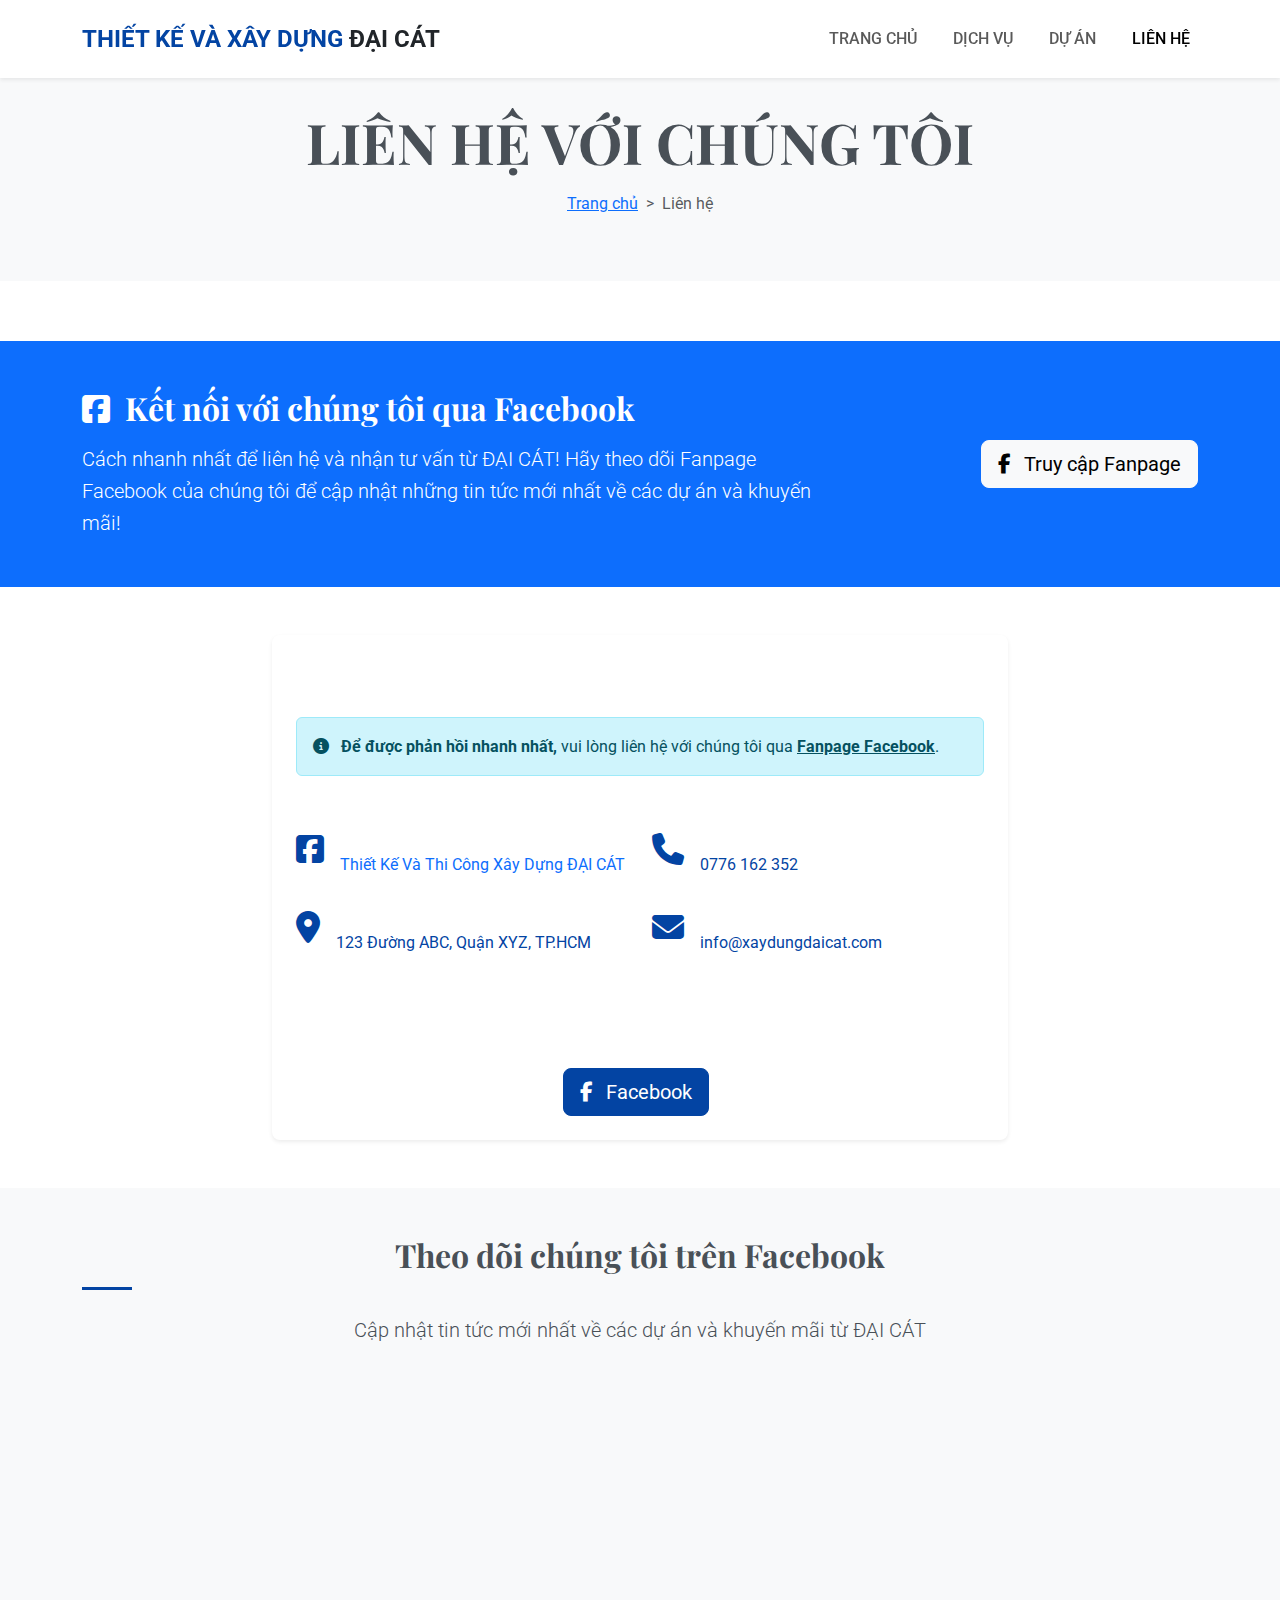
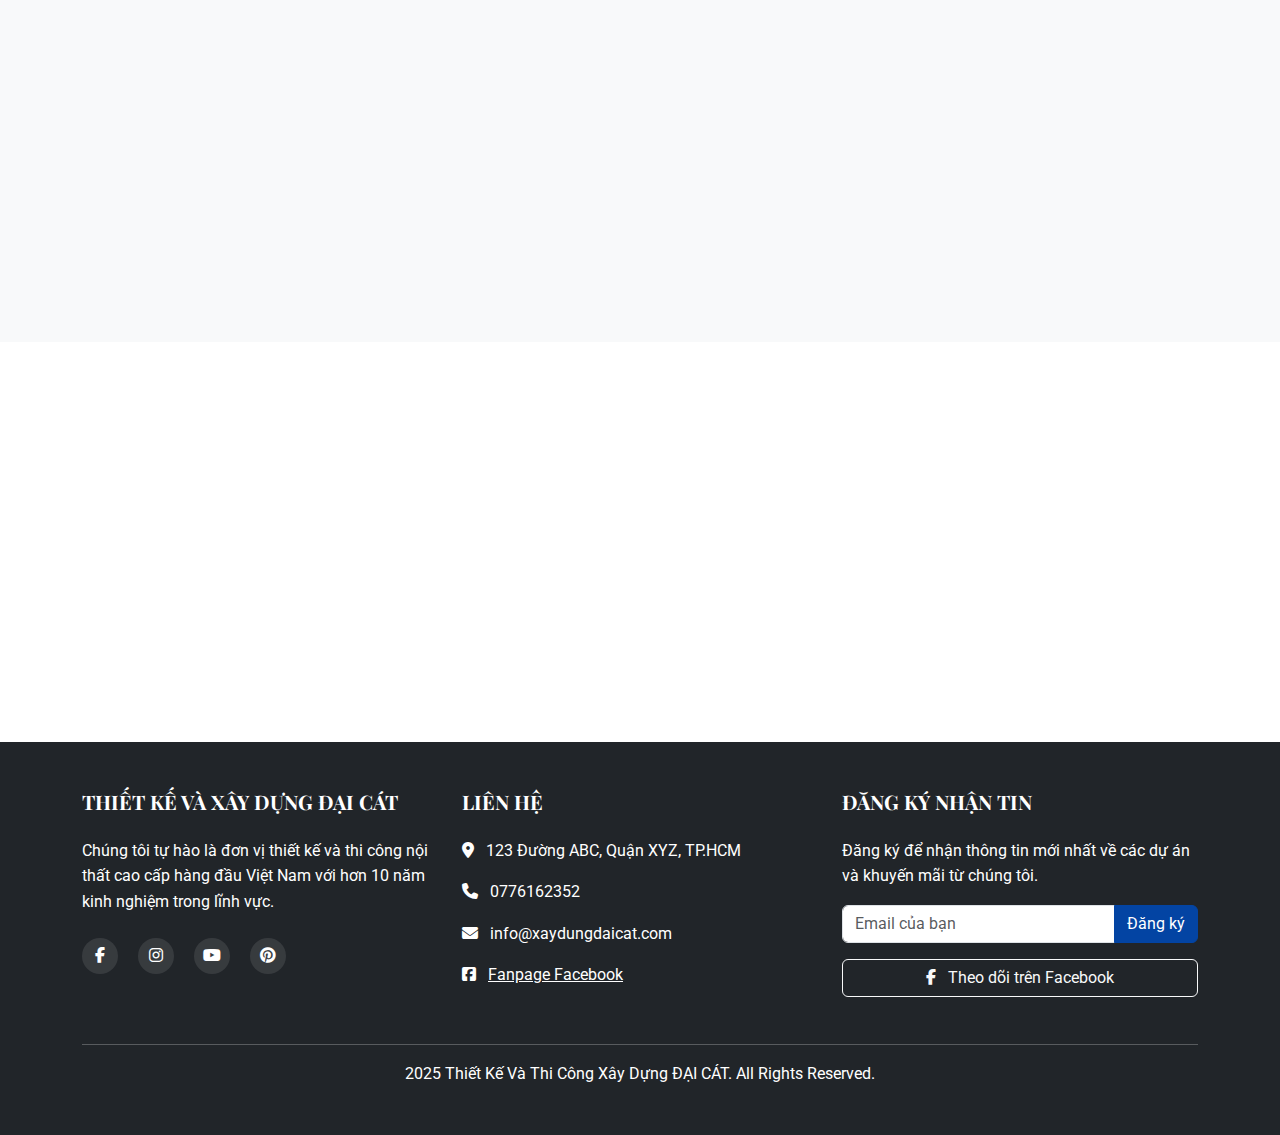
==== contact.html @ 8cb7f2ff "Initial commit" ====
<!DOCTYPE html>
<html lang="vi">
<head>
    <meta charset="UTF-8">
    <meta name="viewport" content="width=device-width, initial-scale=1.0">
    <title>Liên Hệ - Thiết Kế Và Thi Công Xây Dựng ĐẠI CÁT</title>
    
    <!-- Bootstrap CSS -->
    <link href="https://cdnjs.cloudflare.com/ajax/libs/bootstrap/5.3.0/css/bootstrap.min.css" rel="stylesheet">
    
    <!-- Font Awesome -->
    <link href="https://cdnjs.cloudflare.com/ajax/libs/font-awesome/6.4.0/css/all.min.css" rel="stylesheet">
    
    <!-- Google Fonts -->
    <link href="https://fonts.googleapis.com/css2?family=Roboto:wght@300;400;500;700&family=Playfair+Display:wght@400;500;700&display=swap" rel="stylesheet">
    
    <!-- Custom CSS -->
    <link href="css/style.css" rel="stylesheet">
</head>
<body>
    <!-- Header & Navigation -->
    <header>
        <nav class="navbar navbar-expand-lg navbar-light bg-white fixed-top shadow-sm">
            <div class="container">
                <a class="navbar-brand" href="index.html">
                    <span class="fw-bold text-primary">THIẾT KẾ VÀ XÂY DỰNG</span> <span class="text-dark">ĐẠI CÁT</span>
                </a>
                <button class="navbar-toggler" type="button" data-bs-toggle="collapse" data-bs-target="#navbarNav">
                    <span class="navbar-toggler-icon"></span>
                </button>
                <div class="collapse navbar-collapse" id="navbarNav">
                    <ul class="navbar-nav ms-auto">
                        <li class="nav-item">
                            <a class="nav-link" href="index.html">TRANG CHỦ</a>
                        </li>
                        <li class="nav-item">
                            <a class="nav-link" href="services.html">DỊCH VỤ</a>
                        </li>
                        <li class="nav-item">
                            <a class="nav-link" href="projects.html">DỰ ÁN</a>
                        </li>
                        <li class="nav-item">
                            <a class="nav-link active" href="contact.html">LIÊN HỆ</a>
                        </li>
                    </ul>
                </div>
            </div>
        </nav>
    </header>

    <!-- Page Header -->
    <section class="page-header py-5 bg-light">
        <div class="container">
            <div class="row">
                <div class="col-12 text-center">
                    <h1 class="display-4 fw-bold">LIÊN HỆ VỚI CHÚNG TÔI</h1>
                    <nav aria-label="breadcrumb">
                        <ol class="breadcrumb justify-content-center">
                            <li class="breadcrumb-item"><a href="index.html">Trang chủ</a></li>
                            <li class="breadcrumb-item active" aria-current="page">Liên hệ</li>
                        </ol>
                    </nav>
                </div>
            </div>
        </div>
    </section>

    <!-- Facebook Banner -->
    <section class="facebook-banner py-5 bg-primary text-white">
        <div class="container">
            <div class="row align-items-center">
                <div class="col-lg-8 mb-4 mb-lg-0">
                    <h2 class="mb-3"><i class="fab fa-facebook-square me-2"></i> Kết nối với chúng tôi qua Facebook</h2>
                    <p class="lead mb-0">Cách nhanh nhất để liên hệ và nhận tư vấn từ ĐẠI CÁT! Hãy theo dõi Fanpage Facebook của chúng tôi để cập nhật những tin tức mới nhất về các dự án và khuyến mãi!</p>
                </div>
                <div class="col-lg-4 text-lg-end">
                    <a href="https://www.facebook.com/profile.php?id=61574949336067&mibextid=wwXIfr" target="_blank" class="btn btn-light btn-lg"><i class="fab fa-facebook-f me-2"></i> Truy cập Fanpage</a>
                </div>
            </div>
        </div>
    </section>

    <!-- Contact Section -->
    <section class="contact-section py-5">
        <div class="container">
            <div class="row justify-content-center">
                <div class="col-lg-8">
                    <div class="contact-info p-4 bg-white shadow-sm">
                        <h3 class="mb-4 text-center">Thông tin liên hệ</h3>
                        <div class="alert alert-info" role="alert">
                            <i class="fas fa-info-circle me-2"></i> <strong>Để được phản hồi nhanh nhất,</strong> vui lòng liên hệ với chúng tôi qua <a href="https://www.facebook.com/profile.php?id=61574949336067&mibextid=wwXIfr" target="_blank" class="alert-link">Fanpage Facebook</a>.
                        </div>
                        
                        <div class="row mt-5">
                            <div class="col-md-6 mb-4">
                                <!-- Facebook Contact -->
                                <div class="contact-item d-flex align-items-center mb-4">
                                    <div class="contact-icon me-3">
                                        <i class="fab fa-facebook-square fa-2x text-primary"></i>
                                    </div>
                                    <div class="contact-text">
                                        <h5 class="mb-1">Facebook</h5>
                                        <p class="mb-0 text-primary"><a href="https://www.facebook.com/profile.php?id=61574949336067&mibextid=wwXIfr" target="_blank" class="text-decoration-none">Thiết Kế Và Thi Công Xây Dựng ĐẠI CÁT</a></p>
                                    </div>
                                </div>
                                
                                <div class="contact-item d-flex align-items-center mb-4">
                                    <div class="contact-icon me-3">
                                        <i class="fas fa-map-marker-alt fa-2x text-primary"></i>
                                    </div>
                                    <div class="contact-text">
                                        <h5 class="mb-1">Địa chỉ</h5>
                                        <p class="mb-0 text-primary">123 Đường ABC, Quận XYZ, TP.HCM</p>
                                    </div>
                                </div>
                            </div>
                            
                            <div class="col-md-6 mb-4">
                                <div class="contact-item d-flex align-items-center mb-4">
                                    <div class="contact-icon me-3">
                                        <i class="fas fa-phone fa-2x text-primary"></i>
                                    </div>
                                    <div class="contact-text">
                                        <h5 class="mb-1">Điện thoại</h5>
                                        <p class="mb-0 text-primary">0776 162 352</p>
                                    </div>
                                </div>
                                
                                <div class="contact-item d-flex align-items-center mb-4">
                                    <div class="contact-icon me-3">
                                        <i class="fas fa-envelope fa-2x text-primary"></i>
                                    </div>
                                    <div class="contact-text">
                                        <h5 class="mb-1">Email</h5>
                                        <p class="mb-0 text-primary">info@xaydungdaicat.com</p>
                                    </div>
                                </div>
                            </div>
                        </div>
                        
                        <div class="text-center mt-4">
                            <h5 class="mb-3">Kết nối với chúng tôi</h5>
                            <a href="https://www.facebook.com/profile.php?id=61574949336067&mibextid=wwXIfr" target="_blank" class="btn btn-primary btn-lg me-2"><i class="fab fa-facebook-f me-2"></i> Facebook</a>
                        </div>
                    </div>
                </div>
            </div>
        </div>
    </section>

    <!-- Facebook Page Plugin -->
    <section class="facebook-plugin py-5 bg-light">
        <div class="container">
            <div class="row">
                <div class="col-12 text-center mb-4">
                    <h2 class="section-title">Theo dõi chúng tôi trên Facebook</h2>
                    <p class="lead">Cập nhật tin tức mới nhất về các dự án và khuyến mãi từ ĐẠI CÁT</p>
                </div>
                <div class="col-12 d-flex justify-content-center">
                    <div class="fb-page-embed">
                        <iframe src="https://www.facebook.com/plugins/page.php?href=https%3A%2F%2Fwww.facebook.com%2Fprofile.php%3Fid%3D61574949336067&tabs=timeline&width=500&height=500&small_header=false&adapt_container_width=true&hide_cover=false&show_facepile=true&appId" width="500" height="500" style="border:none;overflow:hidden" scrolling="no" frameborder="0" allowfullscreen="true" allow="autoplay; clipboard-write; encrypted-media; picture-in-picture; web-share"></iframe>
                    </div>
                </div>
            </div>
        </div>
    </section>

    <!-- Google Map -->
    <section class="map-section">
        <div class="container-fluid p-0">
            <div class="map-container">
                <iframe src="https://www.google.com/maps/embed?pb=!1m18!1m12!1m3!1d3919.4241674197356!2d106.68800562777268!3d10.776545940948837!2m3!1f0!2f0!3f0!3m2!1i1024!2i768!4f13.1!3m3!1m2!1s0x31752f38f9ed887b%3A0x14aded5703768989!2zUGjhuqFtIE5nxakgTMOjbywgUXXhuq1uIDEsIFRow6BuaCBwaOG7kSBI4buTIENow60gTWluaCwgVmnhu4d0IE5hbQ!5e0!3m2!1svi!2s!4v1681807666645!5m2!1svi!2s" width="100%" height="450" style="border:0;" allowfullscreen="" loading="lazy" referrerpolicy="no-referrer-when-downgrade"></iframe>
            </div>
        </div>
    </section>

    <!-- Footer -->
    <footer class="bg-dark text-white py-5">
        <div class="container">
            <div class="row">
                <div class="col-md-4 mb-4">
                    <h5 class="mb-4">THIẾT KẾ VÀ XÂY DỰNG ĐẠI CÁT</h5>
                    <p>Chúng tôi tự hào là đơn vị thiết kế và thi công nội thất cao cấp hàng đầu Việt Nam với hơn 10 năm kinh nghiệm trong lĩnh vực.</p>
                    <div class="social-icons mt-4">
                        <a href="https://www.facebook.com/profile.php?id=61574949336067&mibextid=wwXIfr" target="_blank" class="text-white me-3"><i class="fab fa-facebook-f"></i></a>
                        <a href="#" class="text-white me-3"><i class="fab fa-instagram"></i></a>
                        <a href="#" class="text-white me-3"><i class="fab fa-youtube"></i></a>
                        <a href="#" class="text-white"><i class="fab fa-pinterest"></i></a>
                    </div>
                </div>
                <div class="col-md-4 mb-4">
                    <h5 class="mb-4">LIÊN HỆ</h5>
                    <p><i class="fas fa-map-marker-alt me-2"></i> 123 Đường ABC, Quận XYZ, TP.HCM</p>
                    <p><i class="fas fa-phone me-2"></i> 0776162352</p>
                    <p><i class="fas fa-envelope me-2"></i> info@xaydungdaicat.com</p>
                    <p><i class="fab fa-facebook-square me-2"></i> <a href="https://www.facebook.com/profile.php?id=61574949336067&mibextid=wwXIfr" target="_blank" class="text-white">Fanpage Facebook</a></p>
                </div>
                <div class="col-md-4 mb-4">
                    <h5 class="mb-4">ĐĂNG KÝ NHẬN TIN</h5>
                    <p>Đăng ký để nhận thông tin mới nhất về các dự án và khuyến mãi từ chúng tôi.</p>
                    <form>
                        <div class="input-group mb-3">
                            <input type="email" class="form-control" placeholder="Email của bạn">
                            <button class="btn btn-primary" type="submit">Đăng ký</button>
                        </div>
                    </form>
                    <div class="mt-3">
                        <a href="https://www.facebook.com/profile.php?id=61574949336067&mibextid=wwXIfr" target="_blank" class="btn btn-outline-light w-100"><i class="fab fa-facebook-f me-2"></i> Theo dõi trên Facebook</a>
                    </div>
                </div>
            </div>
            <hr>
            <div class="text-center">
                <p class="mb-0"> 2025 Thiết Kế Và Thi Công Xây Dựng ĐẠI CÁT. All Rights Reserved.</p>
            </div>
        </div>
    </footer>

    <!-- Bootstrap & jQuery JS -->
    <script src="https://cdnjs.cloudflare.com/ajax/libs/jquery/3.6.0/jquery.min.js"></script>
    <script src="https://cdnjs.cloudflare.com/ajax/libs/bootstrap/5.3.0/js/bootstrap.bundle.min.js"></script>
    
    <!-- Custom JS -->
    <script src="js/scripts.js"></script>
</body>
</html>
---- css/style.css ----
/* Global Styles */
:root {
    --primary-color: #0344A3;
    --secondary-color: #333;
    --light-color: #f8f9fa;
    --dark-color: #212529;
    --text-color: #495057;
}

body {
    font-family: 'Roboto', sans-serif;
    color: var(--text-color);
    line-height: 1.6;
    overflow-x: hidden;
}

h1, h2, h3, h4, h5, h6 {
    font-family: 'Playfair Display', serif;
    font-weight: 700;
}

.section-title {
    position: relative;
    margin-bottom: 1.5rem;
    padding-bottom: 1rem;
}

.section-title::after {
    content: '';
    position: absolute;
    left: 0;
    bottom: 0;
    width: 50px;
    height: 3px;
    background-color: var(--primary-color);
}

.section-title.text-center::after {
    left: 50%;
    transform: translateX(-50%);
}

.btn-primary {
    background-color: var(--primary-color);
    border-color: var(--primary-color);
}

.btn-primary:hover, .btn-primary:focus {
    background-color: #e05a2b;
    border-color: #e05a2b;
}

.btn-outline-primary {
    color: var(--primary-color);
    border-color: var(--primary-color);
}

.btn-outline-primary:hover {
    background-color: var(--primary-color);
    border-color: var(--primary-color);
}

.text-primary {
    color: var(--primary-color) !important;
}

/* Header & Navigation */
header {
    margin-bottom: 60px;
}

.navbar {
    padding: 15px 0;
    transition: all 0.3s ease;
}

.navbar-brand {
    font-size: 1.5rem;
    font-weight: 700;
}

.nav-link {
    font-weight: 500;
    margin-left: 20px;
    transition: color 0.3s ease;
}

.nav-link:hover {
    color: var(--primary-color);
}

/* Hero Section */
.hero {
    position: relative;
    margin-top: 76px;
}

.carousel-item {
    height: 70vh;
}

.carousel-item img {
    height: 100%;
    object-fit: cover;
}

.carousel-caption {
    bottom: 30%;
    padding: 2rem;
    background-color: rgba(0, 0, 0, 0.5);
    border-radius: 5px;
    max-width: 70%;
    margin: 0 auto;
}

.carousel-caption h1 {
    font-size: 2.5rem;
    margin-bottom: 1rem;
}

/* About Section */
.about {
    padding: 80px 0;
}

/* Services Preview */
.services-preview .card {
    transition: transform 0.3s ease;
    border-radius: 8px;
    overflow: hidden;
}

.services-preview .card:hover {
    transform: translateY(-10px);
}

.services-preview .card-img-top {
    height: 220px;
    object-fit: cover;
}

/* Projects Preview */
.project-item {
    position: relative;
    overflow: hidden;
    border-radius: 8px;
    margin-bottom: 1rem;
}

.project-item img {
    transition: transform 0.3s ease;
}

.project-overlay {
    position: absolute;
    top: 0;
    left: 0;
    width: 100%;
    height: 100%;
    background-color: rgba(0, 0, 0, 0.7);
    display: flex;
    flex-direction: column;
    justify-content: center;
    align-items: center;
    opacity: 0;
    transition: opacity 0.3s ease;
    color: white;
    text-align: center;
    padding: 1rem;
}

.project-item:hover img {
    transform: scale(1.1);
}

.project-item:hover .project-overlay {
    opacity: 1;
}

/* Testimonials */
.testimonial-card {
    border-radius: 8px;
    height: 100%;
}

.testimonial-text {
    font-style: italic;
}

/* CTA Section */
.cta {
    background-color: var(--primary-color);
}

/* Footer */
footer {
    background-color: var(--dark-color);
}

.social-icons a {
    display: inline-block;
    width: 36px;
    height: 36px;
    line-height: 36px;
    text-align: center;
    background-color: rgba(255, 255, 255, 0.1);
    border-radius: 50%;
    margin-right: 8px;
    transition: background-color 0.3s ease;
}

.social-icons a:hover {
    background-color: var(--primary-color);
}

.copyright {
    background-color: rgba(0, 0, 0, 0.2);
}

/* Responsive */
@media (max-width: 991.98px) {
    .carousel-caption {
        bottom: 20%;
        max-width: 90%;
    }
    
    .carousel-caption h1 {
        font-size: 2rem;
    }
}

@media (max-width: 767.98px) {
    .carousel-item {
        height: 50vh;
    }
    
    .carousel-caption {
        bottom: 10%;
    }
    
    .carousel-caption h1 {
        font-size: 1.5rem;
    }
    
    .section-title {
        font-size: 1.8rem;
    }
}

/* Services Page Styles */
.service-detail {
    padding: 40px 0;
}

.service-detail-img {
    border-radius: 8px;
    overflow: hidden;
    margin-bottom: 1.5rem;
}

.service-feature {
    margin-bottom: 2rem;
}

.service-feature-icon {
    font-size: 2.5rem;
    color: var(--primary-color);
    margin-bottom: 1rem;
}

/* Projects Page Styles */
.project-filter {
    margin-bottom: 2rem;
}

.filter-btn {
    margin: 0 5px 10px;
    padding: 8px 20px;
    border-radius: 30px;
    background-color: transparent;
    border: 1px solid #ddd;
    color: var(--text-color);
    transition: all 0.3s ease;
}

.filter-btn.active, .filter-btn:hover {
    background-color: var(--primary-color);
    border-color: var(--primary-color);
    color: white;
}

.project-grid {
    margin-bottom: 3rem;
}

/* Contact Page Styles */
.contact-form {
    padding: 2rem;
    background-color: white;
    border-radius: 8px;
    box-shadow: 0 5px 15px rgba(0,0,0,0.1);
}

.contact-info {
    padding: 2rem;
    background-color: var(--primary-color);
    color: white;
    border-radius: 8px;
}

.contact-info-item {
    margin-bottom: 1.5rem;
}

.contact-info-icon {
    font-size: 1.5rem;
    margin-right: 1rem;
}

.map-container {
    height: 400px;
    border-radius: 8px;
    overflow: hidden;
}

/* Page Header */
.page-header {
    background-color: var(--light-color);
    padding: 100px 0 60px;
    margin-bottom: 60px;
}

.page-header h1 {
    margin-bottom: 1rem;
}

.breadcrumb {
    background-color: transparent;
    padding: 0;
}

.breadcrumb-item + .breadcrumb-item::before {
    content: ">";
}
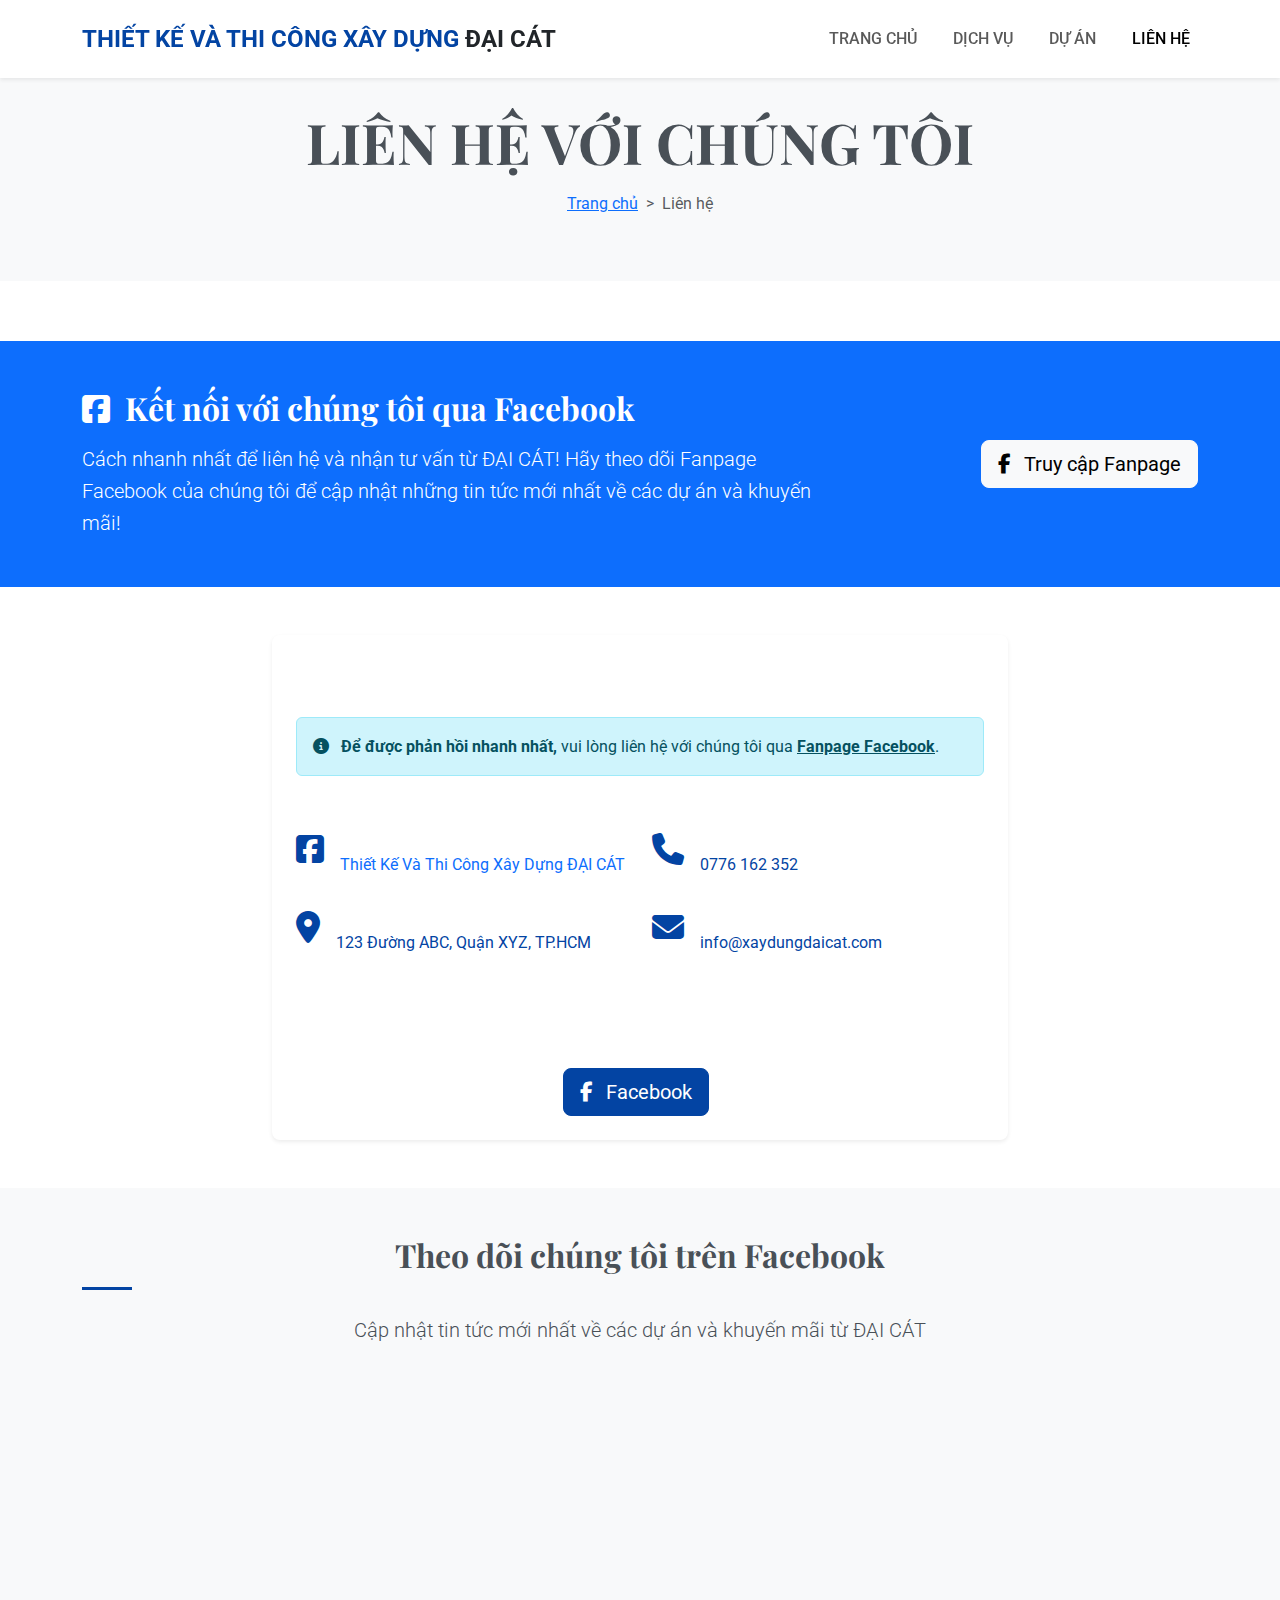
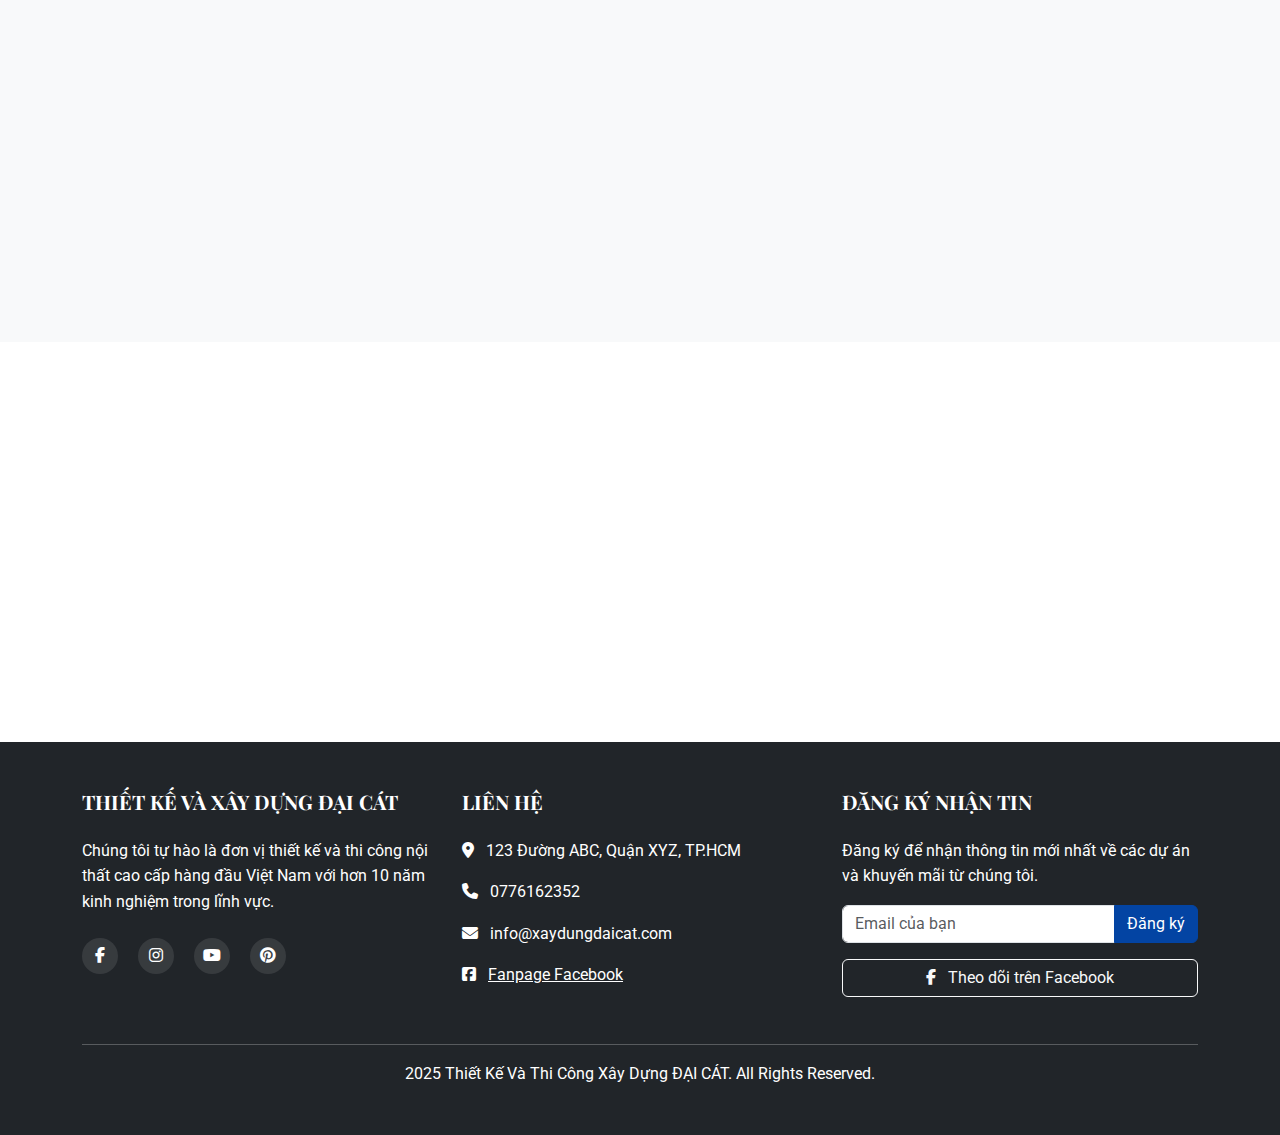
==== commit 5ea684a2: "update trang chu" ====
--- a/contact.html
+++ b/contact.html
@@ -23,7 +23,7 @@
         <nav class="navbar navbar-expand-lg navbar-light bg-white fixed-top shadow-sm">
             <div class="container">
                 <a class="navbar-brand" href="index.html">
-                    <span class="fw-bold text-primary">THIẾT KẾ VÀ XÂY DỰNG</span> <span class="text-dark">ĐẠI CÁT</span>
+                    <span class="fw-bold text-primary">THIẾT KẾ VÀ THI CÔNG XÂY DỰNG</span> <span class="text-dark">ĐẠI CÁT</span>
                 </a>
                 <button class="navbar-toggler" type="button" data-bs-toggle="collapse" data-bs-target="#navbarNav">
                     <span class="navbar-toggler-icon"></span>
